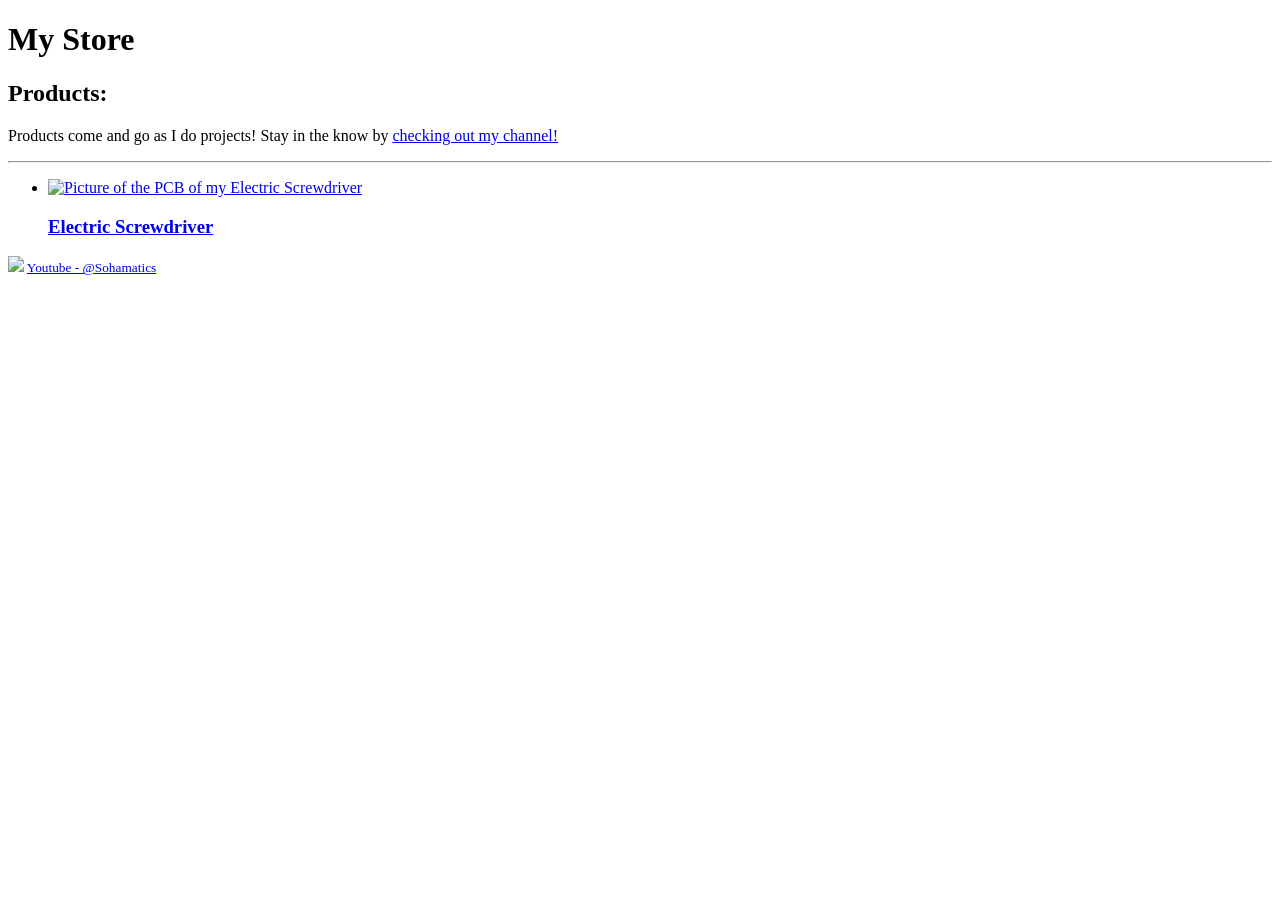
==== index.html @ 779e9af9 "Adding the actual website" ====
<!DOCTYPE html>
<html lang="en">
<head>
    <meta charset="UTF-8">
    <meta name="viewport" content="width=device-width, initial-scale=1.0">
    <title>Store - Sohamatics</title>
    <link rel="icon" type="image/x-icon" href="favicon.ico">
    <link rel="stylesheet" href="style.css">
</head>
<body>
    <header>
        <h1>My Store</h1>
        <h2>Products:</h2>
        <p>Products come and go as I do projects! Stay in the know by <a href="https://www.youtube.com/@Sohamatics">checking out my channel!</a></p>
        <hr>
    </header>
    <main>
        <ul id="products">
            <li>
                <a href="electric-screwdriver.html">
                        <img src="MiniDrillPreview.png" alt="Picture of the PCB of my Electric Screwdriver">
                        <h3>Electric Screwdriver</h3>
                </a>
            </li>
        </ul>
    </main>
    <footer>
        <div id="youtube">
            <small>
                <img src="youtube.jpg">
                <a href="https://www.youtube.com/@Sohamatics">Youtube - @Sohamatics</a>
            </small>
        </div>
    </footer>
</body>
</html>
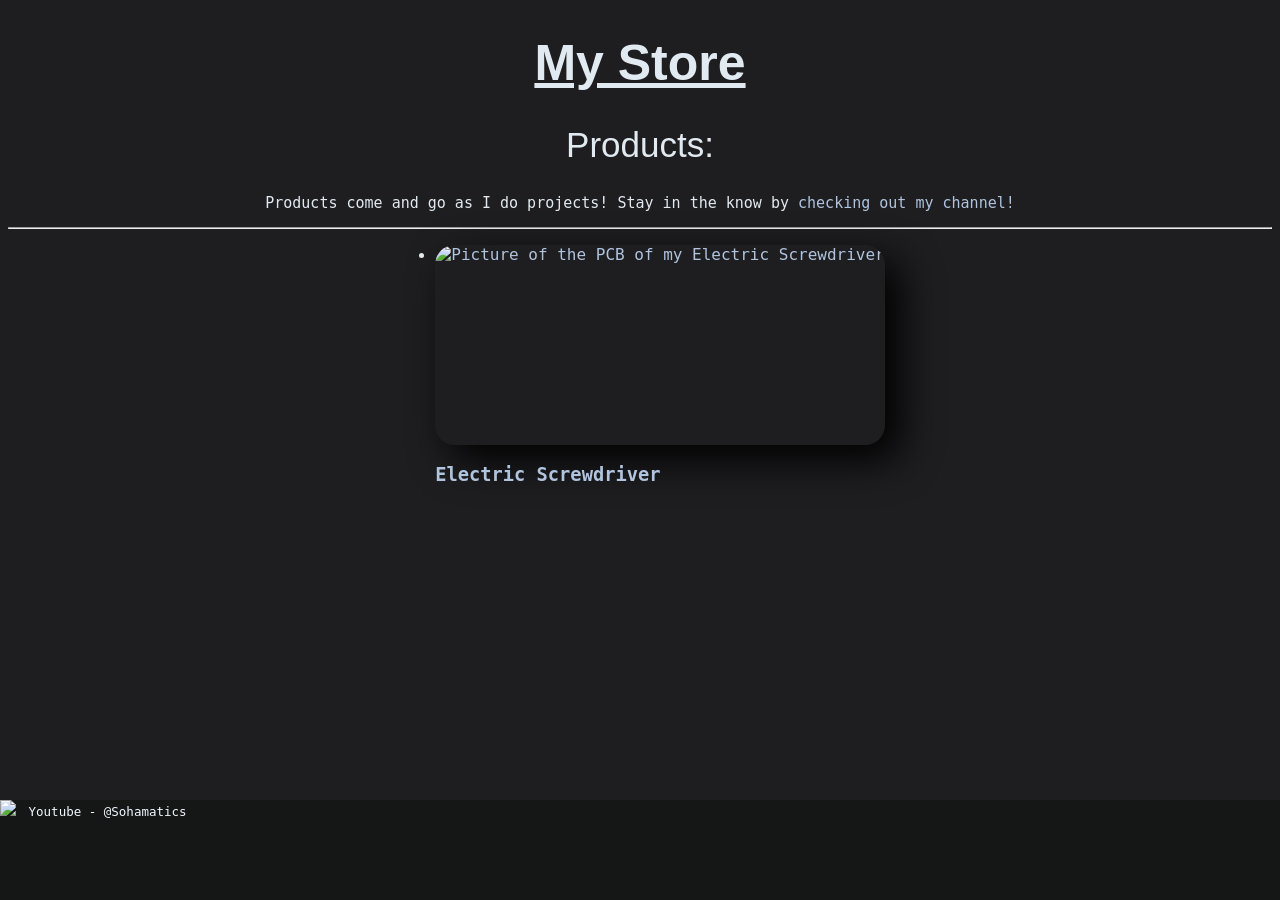
==== commit 4e4e3bea: "Update index.html to support testing css" ====
--- a/index.html
+++ b/index.html
@@ -5,7 +5,7 @@
     <meta name="viewport" content="width=device-width, initial-scale=1.0">
     <title>Store - Sohamatics</title>
     <link rel="icon" type="image/x-icon" href="favicon.ico">
-    <link rel="stylesheet" href="style.css">
+    <link rel="stylesheet" href="cutstyle.css">
 </head>
 <body>
     <header>
@@ -33,4 +33,4 @@
         </div>
     </footer>
 </body>
-</html>+</html>
--- a/cutstyle.css
+++ b/cutstyle.css
@@ -0,0 +1,116 @@
+body {
+    background-color: rgb(30, 30, 33);
+    color: rgb(226, 234, 241);
+}
+h1 {
+    font-family:'Franklin Gothic Medium', 'Arial Narrow', Arial, sans-serif;
+    font-weight: 700;
+    font-size: 50px;
+    text-align: center;
+    text-decoration: underline;
+    animation: rainbow-colors 20s infinite linear;
+}
+@keyframes rainbow-shadows {
+ 0% { box-shadow: 15px 15px 40px rgb(255, 0, 0); }
+ 14.2857143% { box-shadow: 15px 15px 40px rgb(255, 0, 0); }
+ 28.5714286% { box-shadow: 15px 15px 40px rgb(255, 255, 0); }
+ 42.8571428857% { box-shadow: 15px 15px 40px rgb(0, 255, 0); }
+ 57.1428571714% { box-shadow: 15px 15px 40px rgb(0, 255, 255); }
+ 71.4285714571% { box-shadow: 15px 15px 40px rgb(0, 0, 255); }
+ 85.7142857428% { box-shadow: 15px 15px 40px rgb(255, 0, 255); }
+ 100% { box-shadow: 15px 15px 40px rgb(255, 0, 0); }
+}
+
+@keyframes rainbow-colors {
+ 0% { color: rgb(255, 0, 0); }
+ 14.2857143% { color: rgb(255, 0, 0); }
+ 28.5714286% { color: rgb(255, 255, 0); }
+ 42.8571428857% { color: rgb(0, 255, 0); }
+ 57.1428571714% { color: rgb(0, 255, 255); }
+ 71.4285714571% { color: rgb(0, 0, 255); }
+ 85.7142857428% { color: rgb(255, 0, 255); }
+ 100% { color:rgb(255, 0, 0); }
+}
+
+h2 {
+    font-family:'Franklin Gothic Medium', 'Arial Narrow', Arial, sans-serif;
+    font-weight: 500;
+    font-size: 35px;
+    text-align: center;
+}
+a {
+    color: lightsteelblue;
+    font-family: 'consolas', monospace;
+    text-decoration: none;
+}
+p {
+    font-family: 'consolas', monospace;
+    font-size: 15px;
+    text-align: center;
+}
+#products img {
+    box-shadow: 15px 15px 40px black;
+    display: block;
+    height: 200px;
+    border-radius: 20px;
+    transition: all 200ms ease-out;
+    align-self: center;
+}
+
+#products {
+    display: flex;
+    align-items: center;
+    justify-content: center;
+}
+#products div {
+    font-family: 'consolas', monospace;
+    text-align: center;
+    color: hsl(214, 4.3%, 82.2%);
+    transition: all 200ms ease-out;
+    font-size: 15px;
+
+    box-shadow: 15px 15px 40px black;
+    display: block;
+    height: 200px;
+    border-radius: 20px;
+    transition: all 200ms ease-out;
+    align-self: center;
+}
+#products div:hover {
+    font-size: 17px;
+
+    transform: scale(1.1);
+    opacity: 90%;
+    box-shadow: 20px 20px 50px rgb(42, 45, 49);
+}
+footer {
+    background-color: rgb(21, 22, 22);
+    position: fixed;
+    left: 0;
+    bottom: 0;
+    width: 100%;
+    color: rgb(255, 255, 255);
+    text-align: center;
+    height: 100px;
+}
+#socials {
+    padding-left: 10px;
+    padding-top: 10px;
+    justify-self: left;
+}
+#youtube img {
+    height: 30px;
+}
+#youtube {
+    display: flex;
+    align-items: center;
+
+    font-family: 'consolas', monospace;
+    font-size: 15px;
+    text-align: center;
+}
+#youtube a {
+    text-decoration: none;
+    padding-left: 5px;
+    color: aliceblue;
+}
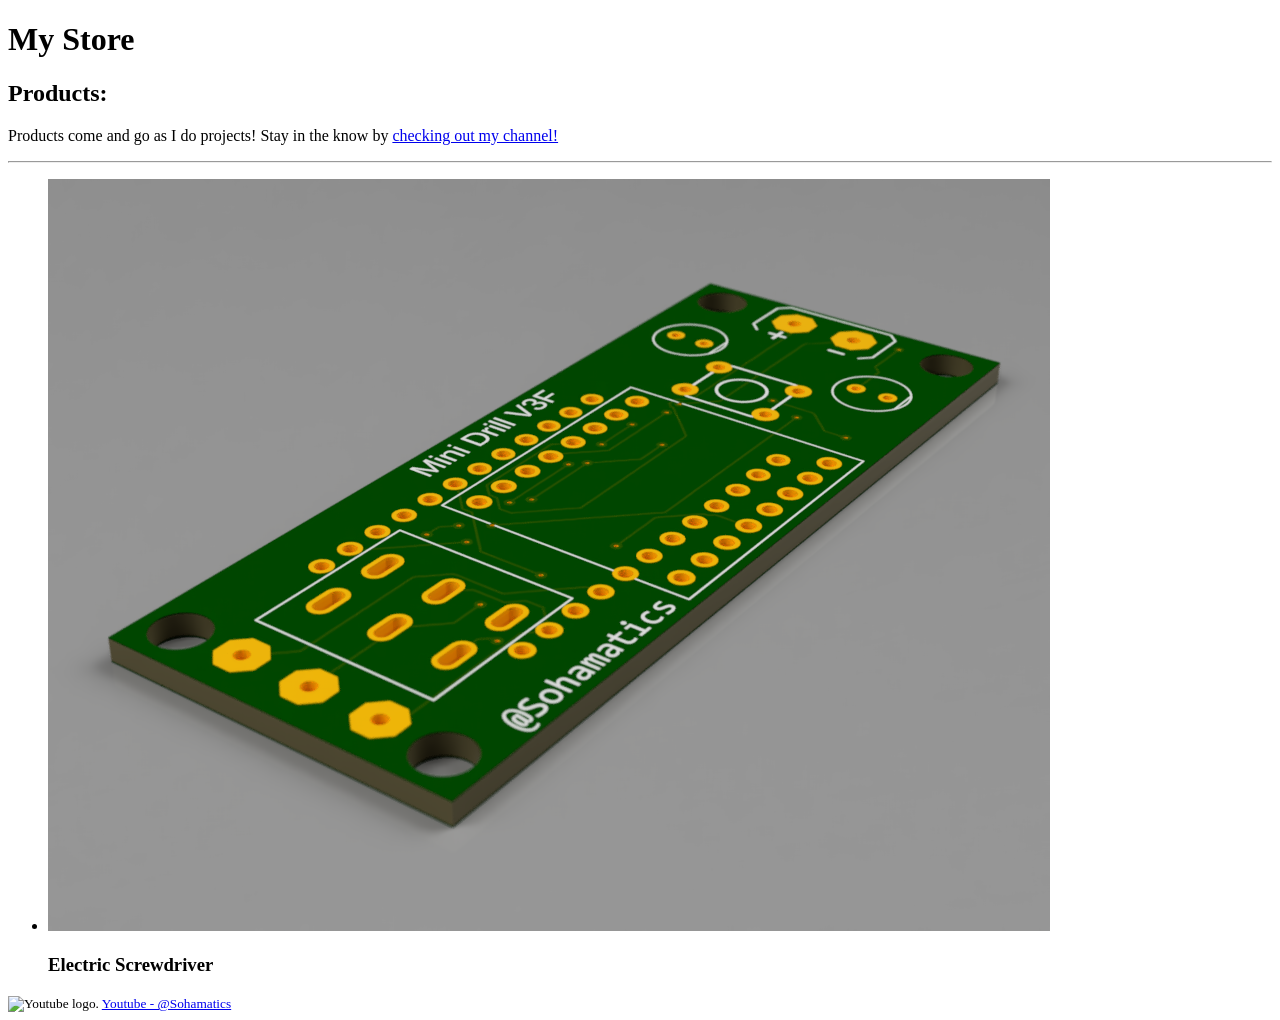
==== commit de85bc93: "Redoing the site files to include everything" ====
--- a/index.html
+++ b/index.html
@@ -3,9 +3,9 @@
 <head>
     <meta charset="UTF-8">
     <meta name="viewport" content="width=device-width, initial-scale=1.0">
-    <title>Store - Sohamatics</title>
+    <title>Homepage | Sohamatics</title>
     <link rel="icon" type="image/x-icon" href="favicon.ico">
-    <link rel="stylesheet" href="cutstyle.css">
+    <link rel="stylesheet" href="style.css">
 </head>
 <body>
     <header>
@@ -19,18 +19,21 @@
             <li>
                 <a href="electric-screwdriver.html">
                         <img src="MiniDrillPreview.png" alt="Picture of the PCB of my Electric Screwdriver">
-                        <h3>Electric Screwdriver</h3>
                 </a>
+                <h3>Electric Screwdriver</h3>
             </li>
         </ul>
     </main>
     <footer>
         <div id="youtube">
             <small>
-                <img src="youtube.jpg">
+                <picture>
+                    <source type="image/svg" srcset="images/youtube.svg">
+                    <img src="images/youtube.jpg" alt="Youtube logo.">
+                </picture>
                 <a href="https://www.youtube.com/@Sohamatics">Youtube - @Sohamatics</a>
             </small>
         </div>
     </footer>
 </body>
-</html>
+</html>
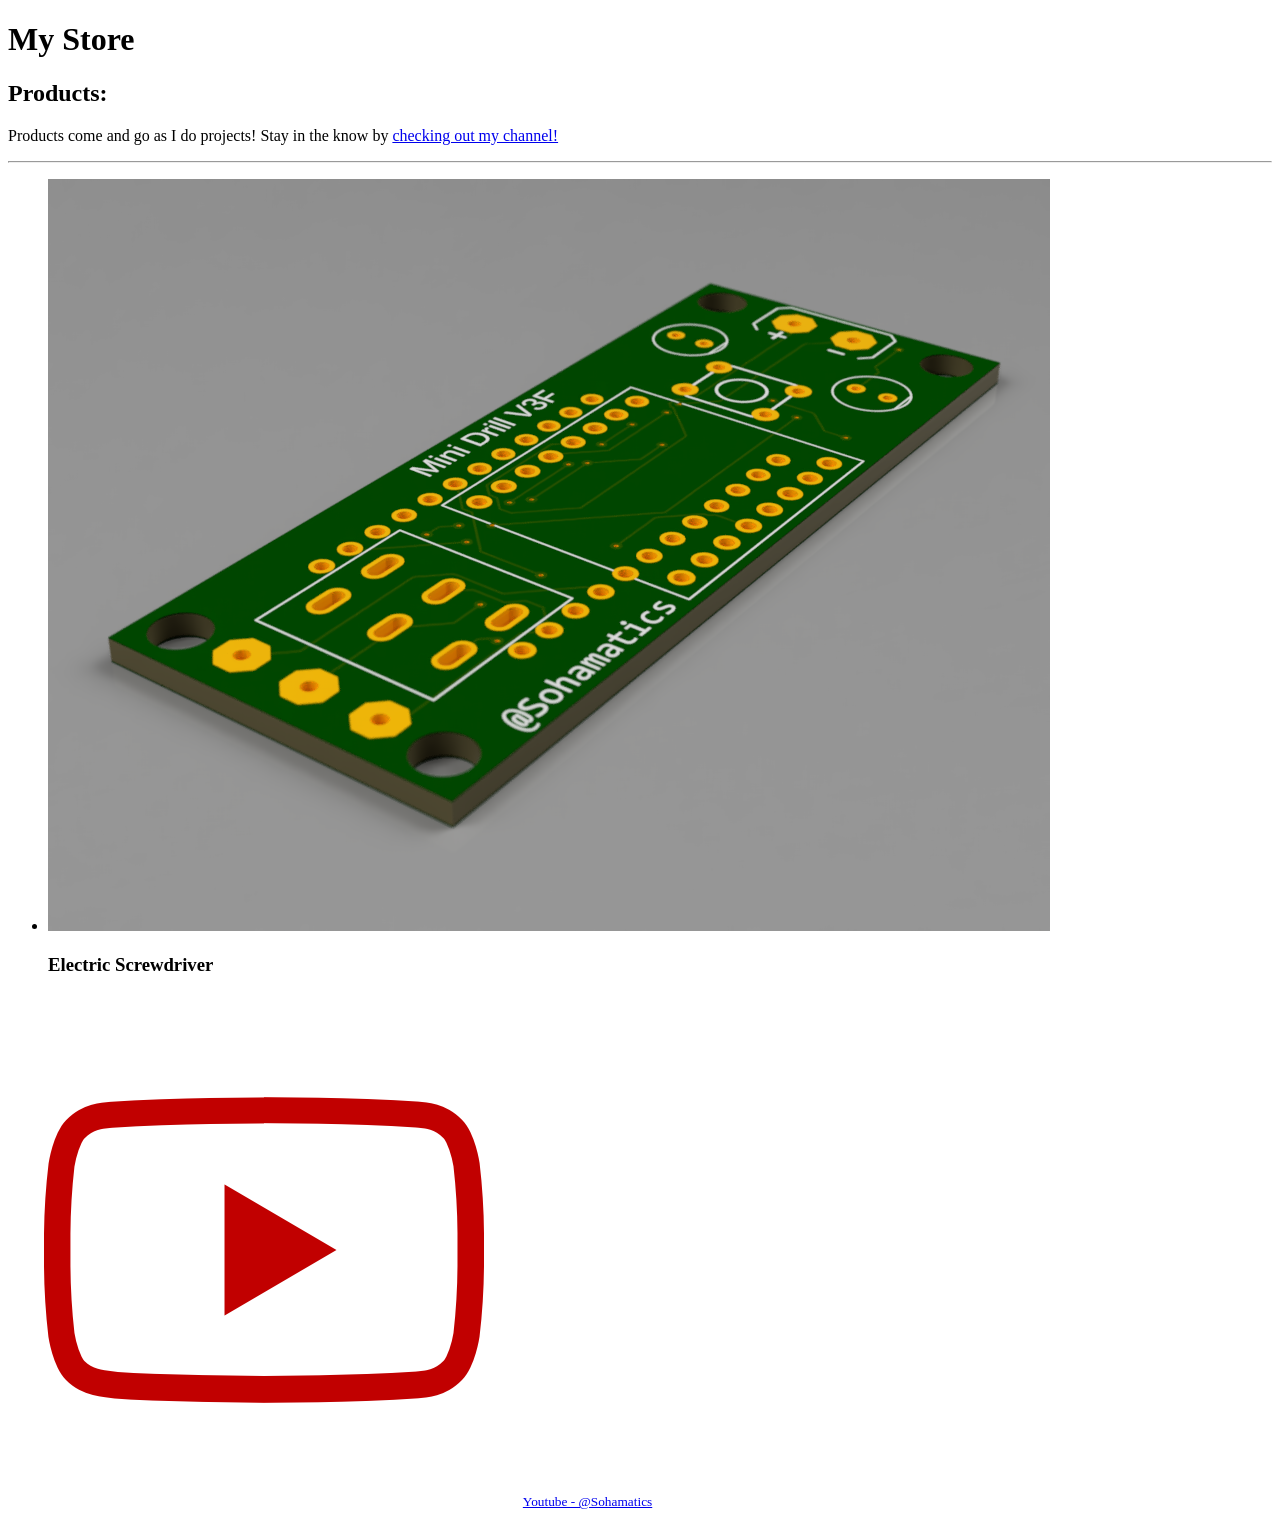
==== commit 4886d28d: "Update index.html" ====
--- a/index.html
+++ b/index.html
@@ -36,4 +36,4 @@
         </div>
     </footer>
 </body>
-</html>+</html>
